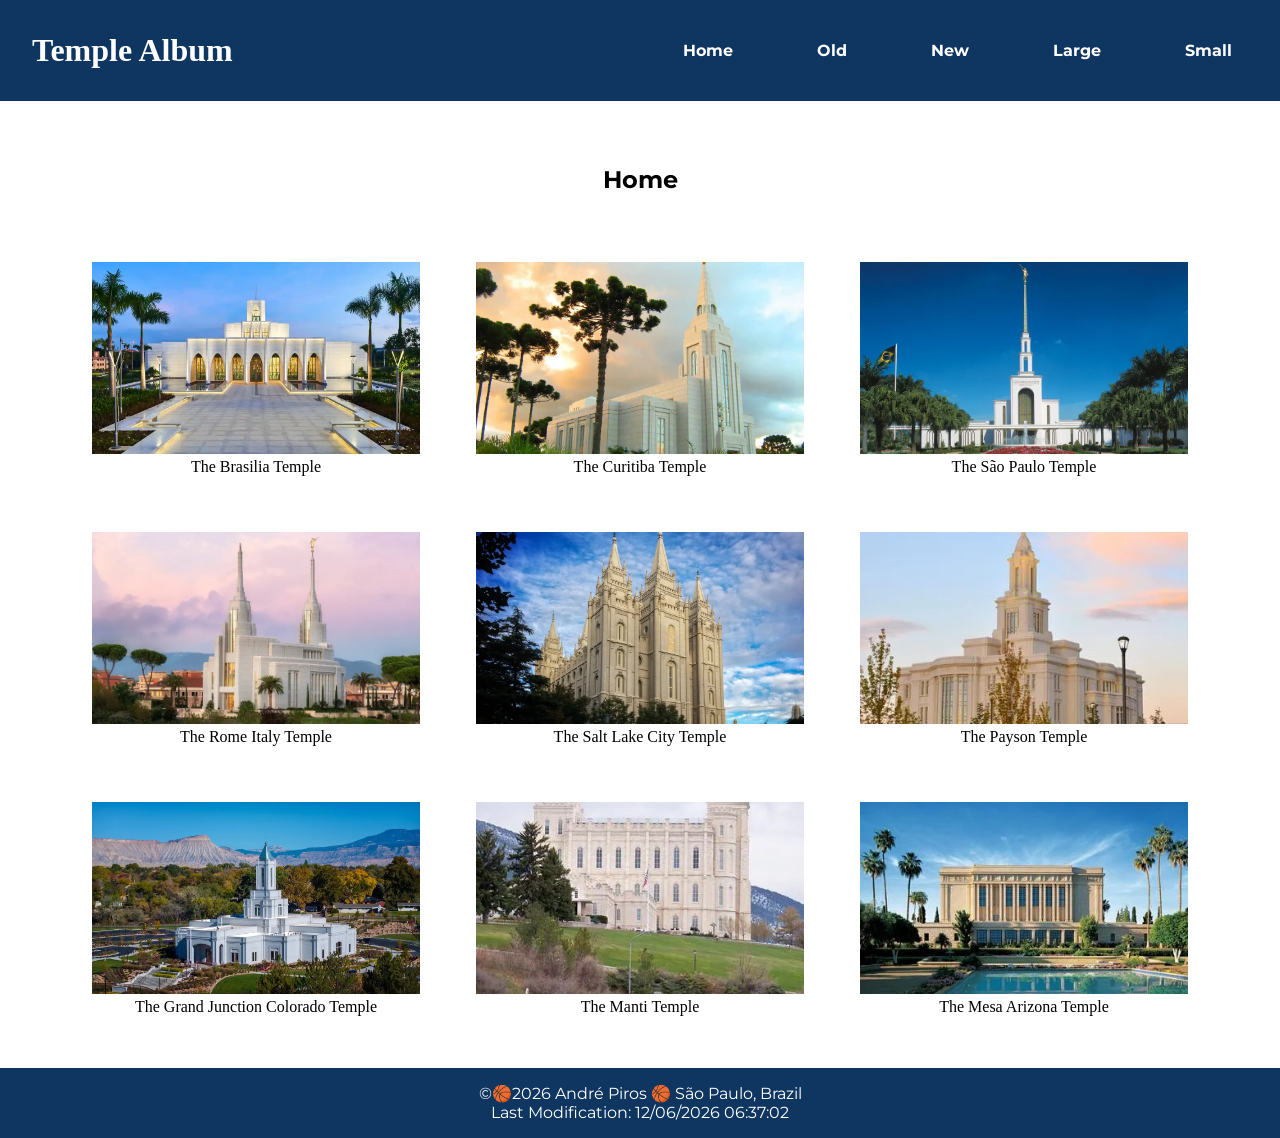
==== filtered-temples.html @ daabcbd3 "created the filtered files" ====
<!DOCTYPE html>
<html lang="en">
<head>
    <meta charset="UTF-8">
    <meta name="viewport" content="width=device-width, initial-scale=1.0">
    <title>WDD 131 | Picture Album</title>
    <meta name="description" content="A collection of images showcasing various temples, including the Curitiba Temple, the São Paulo Temple, and the Rome Italy Temple.">
    <meta name="author" content="Andre Piros">

    <!-- mobile first CSS order -->
    <link rel="stylesheet" href="styles/temples.css">
    <link rel="stylesheet" href="styles/temples-large.css">

    <!-- deferred JS -->
    <script defer src="scripts/temples.js"></script>

    <link rel="preconnect" href="https://fonts.googleapis.com">
    <link rel="preconnect" href="https://fonts.gstatic.com" crossorigin>
    <link rel="stylesheet" 
        href="https://fonts.googleapis.com/css2?family=Montserrat:ital,wght@0,100..900;1,100..900&display=swap" 
        media="print" 
        onload="this.media='all'">
    <noscript>
        <link rel="stylesheet" href="https://fonts.googleapis.com/css2?family=Montserrat:ital,wght@0,100..900;1,100..900&display=swap">
    </noscript>
</head>
<body>
<header>
    <h1>Temple Album</h1>
    <nav>
        <button id="menu"></button>
        <ul class="navigation">
            <li><a href="#" data-filter="home">Home</a></li>
            <li><a href="#" data-filter="old">Old</a></li>
            <li><a href="#" data-filter="new">New</a></li>
            <li><a href="#" data-filter="large">Large</a></li>
            <li><a href="#" data-filter="small">Small</a></li>
        </ul>
    </nav>
</header>
<main>
    <h2 id="gallery-heading">Home</h2>
    <figure class="temple-card">
        <img src="images/temples/brasilia_temple.webp" alt="The Brasilia Temple"
            width="400" height="300" fetchpriority="high">
        <figcaption>The Brasilia Temple</figcaption>
    </figure>
    <figure class="temple-card">
        <img src="images/temples/curitiba_temple.webp" alt="The Curitiba Temple"
            width="400" height="300" loading="lazy">
        <figcaption>The Curitiba Temple</figcaption>
    </figure>
    <figure class="temple-card">
        <img src="images/temples/sp_temple.webp" alt="The São Paulo Temple"
            width="400" height="300" loading="lazy">
        <figcaption>The São Paulo Temple</figcaption>
    </figure>
    <figure class="temple-card">
        <img src="images/temples/rome_temple.webp" alt="The Rome Italy Temple"
            width="400" height="300" loading="lazy">
        <figcaption>The Rome Italy Temple</figcaption>
    </figure>
    <figure class="temple-card">
        <img src="images/temples/salt_lake_temple.webp" alt="The Salt Lake City Temple"
            width="400" height="300" loading="lazy">
        <figcaption>The Salt Lake City Temple</figcaption>
    </figure>
    <figure class="temple-card">
        <img src="images/temples/payson_temple.webp" alt="The Payson Temple"
            width="400" height="300" loading="lazy">
        <figcaption>The Payson Temple</figcaption>
    </figure>
    <figure class="temple-card">
        <img src="images/temples/gj_colorado_temple.webp" alt="The Grand Junction Colorado Temple"
            width="400" height="300" loading="lazy">
        <figcaption>The Grand Junction Colorado Temple</figcaption>
    </figure>
    <figure class="temple-card">
        <img src="images/temples/manti_temple.webp" alt="The Manti Temple"
            width="400" height="300" loading="lazy">
        <figcaption>The Manti Temple</figcaption>
    </figure>
    <figure class="temple-card">
        <img src="images/temples/mesa_ar_temple.webp" alt="The Mesa Arizona Temple"
            width="400" height="300" loading="lazy">
        <figcaption>The Mesa Arizona Temple</figcaption>
    </figure>
</main>
<footer>
    <p>&copy;🏀<span id="currentyear"></span> André Piros 🏀 São Paulo, Brazil</p>
    <p id="lastModified"></p>
</footer>
</body>
</html>
---- styles/temples.css ----
* {
    margin: 0;
    padding: 0;
    box-sizing: border-box;
}
:root {
    --primary-color: #0f3660;
    --text-color: #ffffff;
    --font-text: "Montserrat", sans-serif;
}
header {
    display: flex;
    justify-content: space-between;
    align-items: center;
    padding: 1rem;
    background-color: var(--primary-color);
    color: var(--text-color);
}
header h1 {
    padding: 1rem;
}
#menu {
    font-size: 1.5rem;
    border: 0;
    background: none;
    color: var(--text-color);
    position: fixed;
    top: 1rem;
    right: 1rem;
    cursor: pointer;
}
#menu::before {
    content: "☰";
    padding: 1rem;
}
#menu.open::before {
    content: "X";
    padding: 1rem;    
}
.navigation a {
    display: none;
}
.open a {
    display: block;
}
nav {
    display: flex;
    align-items: center;
}
nav ul {
    font-weight: bold;
    font-family: var(--font-text);
    list-style: none;
}
nav a {
    text-decoration: none;
    color: var(--text-color);
    margin: 0 2rem;
}
nav a:hover {
    color: rgb(22, 182, 22);
    text-decoration: underline;
}
main {
    max-width: 1200px;
    margin: 0 auto;
    display: grid;
    grid-template-columns: 1fr;
    gap: 1rem;
    padding: 2rem;
}
main h2 {
    grid-column: 1 / -1;  
    text-align: center;
    font-family: var(--font-text);
    font-weight: bold;
    color: black;
    padding: 2rem 0;
}
.temple-card {
    background-color: white;
    padding: 20px;
    text-align: center;
    border-radius: 6px;
}
.temple-card img {
    width: 100%;
    height: 12rem;
    object-fit: cover;
}
.temple-card:hover {
    transform: scale(1.02);
    transition: transform 0.3s ease;
}
footer {
    text-align: center;
    font-family: var(--font-text);
    font-weight: 400;
    font-size: 1rem;
    color: var(--text-color);
    background-color: var(--primary-color);
    padding: 1rem 0;
}
---- styles/temples-large.css ----
@media (min-width: 37.5em) {
    nav {
        display: flex;
        align-items: center;
    }
    nav ul {
        display: flex;
        gap: 20px;
    }
    main {
        grid-template-columns: 1fr 1fr 1fr;
    }
    #menu {
        display: none;
    }
    .navigation a {
        display: block;
    }
}
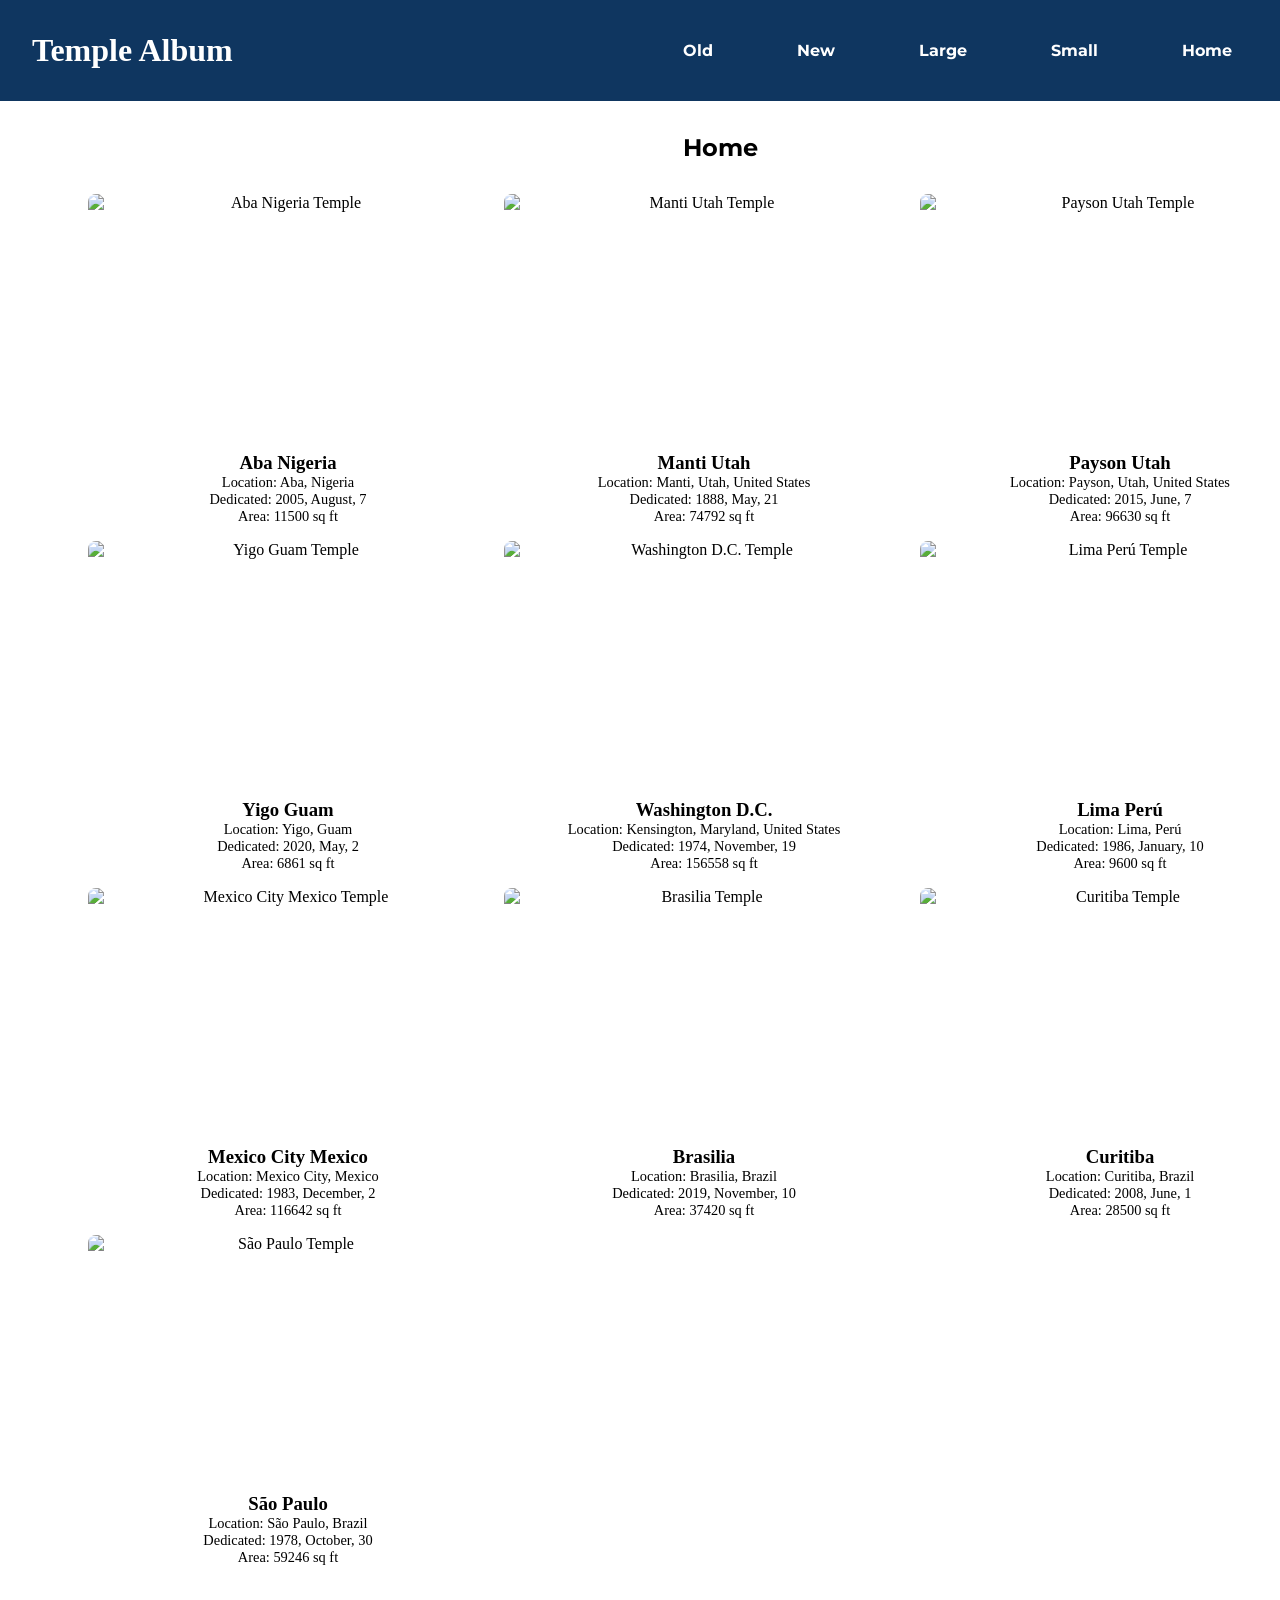
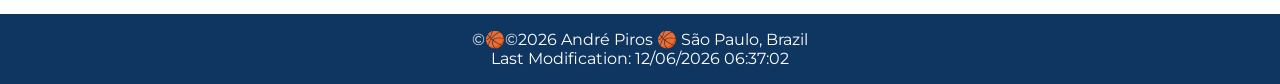
==== commit 0cd21f66: "fixed some mistakes" ====
--- a/filtered-temples.html
+++ b/filtered-temples.html
@@ -7,12 +7,10 @@
     <meta name="description" content="A collection of images showcasing various temples, including the Curitiba Temple, the São Paulo Temple, and the Rome Italy Temple.">
     <meta name="author" content="Andre Piros">
 
-    <!-- mobile first CSS order -->
-    <link rel="stylesheet" href="styles/temples.css">
-    <link rel="stylesheet" href="styles/temples-large.css">
+    <link rel="stylesheet" href="styles/filtered-temples.css">
+    <link rel="stylesheet" href="styles/filtered-temples-large.css">
 
-    <!-- deferred JS -->
-    <script defer src="scripts/temples.js"></script>
+    <script defer src="scripts/filtered-temples.js"></script>
 
     <link rel="preconnect" href="https://fonts.googleapis.com">
     <link rel="preconnect" href="https://fonts.gstatic.com" crossorigin>
@@ -28,63 +26,20 @@
 <header>
     <h1>Temple Album</h1>
     <nav>
-        <button id="menu"></button>
+        <button id="menu" aria-label="Menu"></button>
         <ul class="navigation">
-            <li><a href="#" data-filter="home">Home</a></li>
             <li><a href="#" data-filter="old">Old</a></li>
             <li><a href="#" data-filter="new">New</a></li>
             <li><a href="#" data-filter="large">Large</a></li>
             <li><a href="#" data-filter="small">Small</a></li>
+            <li><a href="#" data-filter="home">Home</a></li>
         </ul>
     </nav>
 </header>
 <main>
     <h2 id="gallery-heading">Home</h2>
-    <figure class="temple-card">
-        <img src="images/temples/brasilia_temple.webp" alt="The Brasilia Temple"
-            width="400" height="300" fetchpriority="high">
-        <figcaption>The Brasilia Temple</figcaption>
-    </figure>
-    <figure class="temple-card">
-        <img src="images/temples/curitiba_temple.webp" alt="The Curitiba Temple"
-            width="400" height="300" loading="lazy">
-        <figcaption>The Curitiba Temple</figcaption>
-    </figure>
-    <figure class="temple-card">
-        <img src="images/temples/sp_temple.webp" alt="The São Paulo Temple"
-            width="400" height="300" loading="lazy">
-        <figcaption>The São Paulo Temple</figcaption>
-    </figure>
-    <figure class="temple-card">
-        <img src="images/temples/rome_temple.webp" alt="The Rome Italy Temple"
-            width="400" height="300" loading="lazy">
-        <figcaption>The Rome Italy Temple</figcaption>
-    </figure>
-    <figure class="temple-card">
-        <img src="images/temples/salt_lake_temple.webp" alt="The Salt Lake City Temple"
-            width="400" height="300" loading="lazy">
-        <figcaption>The Salt Lake City Temple</figcaption>
-    </figure>
-    <figure class="temple-card">
-        <img src="images/temples/payson_temple.webp" alt="The Payson Temple"
-            width="400" height="300" loading="lazy">
-        <figcaption>The Payson Temple</figcaption>
-    </figure>
-    <figure class="temple-card">
-        <img src="images/temples/gj_colorado_temple.webp" alt="The Grand Junction Colorado Temple"
-            width="400" height="300" loading="lazy">
-        <figcaption>The Grand Junction Colorado Temple</figcaption>
-    </figure>
-    <figure class="temple-card">
-        <img src="images/temples/manti_temple.webp" alt="The Manti Temple"
-            width="400" height="300" loading="lazy">
-        <figcaption>The Manti Temple</figcaption>
-    </figure>
-    <figure class="temple-card">
-        <img src="images/temples/mesa_ar_temple.webp" alt="The Mesa Arizona Temple"
-            width="400" height="300" loading="lazy">
-        <figcaption>The Mesa Arizona Temple</figcaption>
-    </figure>
+    <div class = "res-grid">
+    </div>
 </main>
 <footer>
     <p>&copy;🏀<span id="currentyear"></span> André Piros 🏀 São Paulo, Brazil</p>
--- a/styles/filtered-temples.css
+++ b/styles/filtered-temples.css
@@ -0,0 +1,128 @@
+* {
+    margin: 0;
+    padding: 0;
+    box-sizing: border-box;
+}
+:root {
+    --primary-color: #0f3660;
+    --text-color: #ffffff;
+    --font-text: "Montserrat", sans-serif;
+}
+header {
+    display: flex;
+    justify-content: space-between;
+    align-items: center;
+    padding: 1rem;
+    background-color: var(--primary-color);
+    color: var(--text-color);
+}
+header h1 {
+    padding: 1rem;
+}
+#menu {
+    font-size: 1.5rem;
+    border: 0;
+    background: none;
+    color: var(--text-color);
+    position: fixed;
+    top: 1rem;
+    right: 1rem;
+    cursor: pointer;
+}
+#menu::before {
+    content: "☰";
+    padding: 1rem;
+}
+#menu.open::before {
+    content: "X";
+    padding: 1rem;    
+}
+.navigation a {
+    display: none;
+}
+.open a {
+    display: block;
+}
+nav {
+    display: flex;
+    justify-content: space-between;
+    align-items: center;
+}
+nav ul {
+    font-weight: bold;
+    font-family: var(--font-text);
+    list-style: none;
+}
+nav a {
+    text-decoration: none;
+    color: var(--text-color);
+    margin: 0 2rem;
+}
+nav a:hover {
+    color: rgb(22, 182, 22);
+    text-decoration: underline;
+}
+main {
+    max-width: 1200px;
+    margin: 0 auto;
+    display: grid;
+    grid-template-columns: 1fr;
+    gap: 1rem;
+    padding: 2rem;
+}
+
+#gallery-heading {
+    grid-column: 1 / -1;  
+    text-align: center;
+    font-family: var(--font-text);
+    font-weight: bold;
+    color: black;
+    gap: 2rem;
+}
+section {
+    display: flex;
+    flex-direction: column;
+    align-items: center;
+}
+section h3 {
+    margin-top: 0.5rem;
+}
+
+section p {
+    margin: 0;
+    font-size: 0.9rem;
+}
+.res-grid {
+    display: grid;
+    grid-template-columns: repeat(3, 1fr);
+    gap: 1rem;
+    background-color: white;
+    padding: 1rem;
+    text-align: center;
+    border-radius: 1rem;
+}
+.res-grid img {
+    object-fit: cover;
+    border-radius: 0.5rem; 
+}
+.res-grid section:hover {
+    transform: scale(1.02);
+    transition: transform 0.3s ease;
+}
+.card h3, .card p {
+    font-family: var(--font-text);
+    color: black;
+}
+.card h3 {
+    font-weight: bold;
+}
+
+footer {
+    text-align: center;
+    font-family: var(--font-text);
+    font-weight: 400;
+    font-size: 1rem;
+    color: var(--text-color);
+    background-color: var(--primary-color);
+    padding: 1rem 0;
+}
--- a/styles/filtered-temples-large.css
+++ b/styles/filtered-temples-large.css
@@ -0,0 +1,19 @@
+@media (min-width: 37.5em) {
+    nav {
+        display: flex;
+        align-items: center;
+    }
+    nav ul {
+        display: flex;
+        gap: 20px;
+    }
+    main {
+        grid-template-columns: 1fr 1fr 1fr;
+    }
+    #menu {
+        display: none;
+    }
+    .navigation a {
+        display: block;
+    }
+}
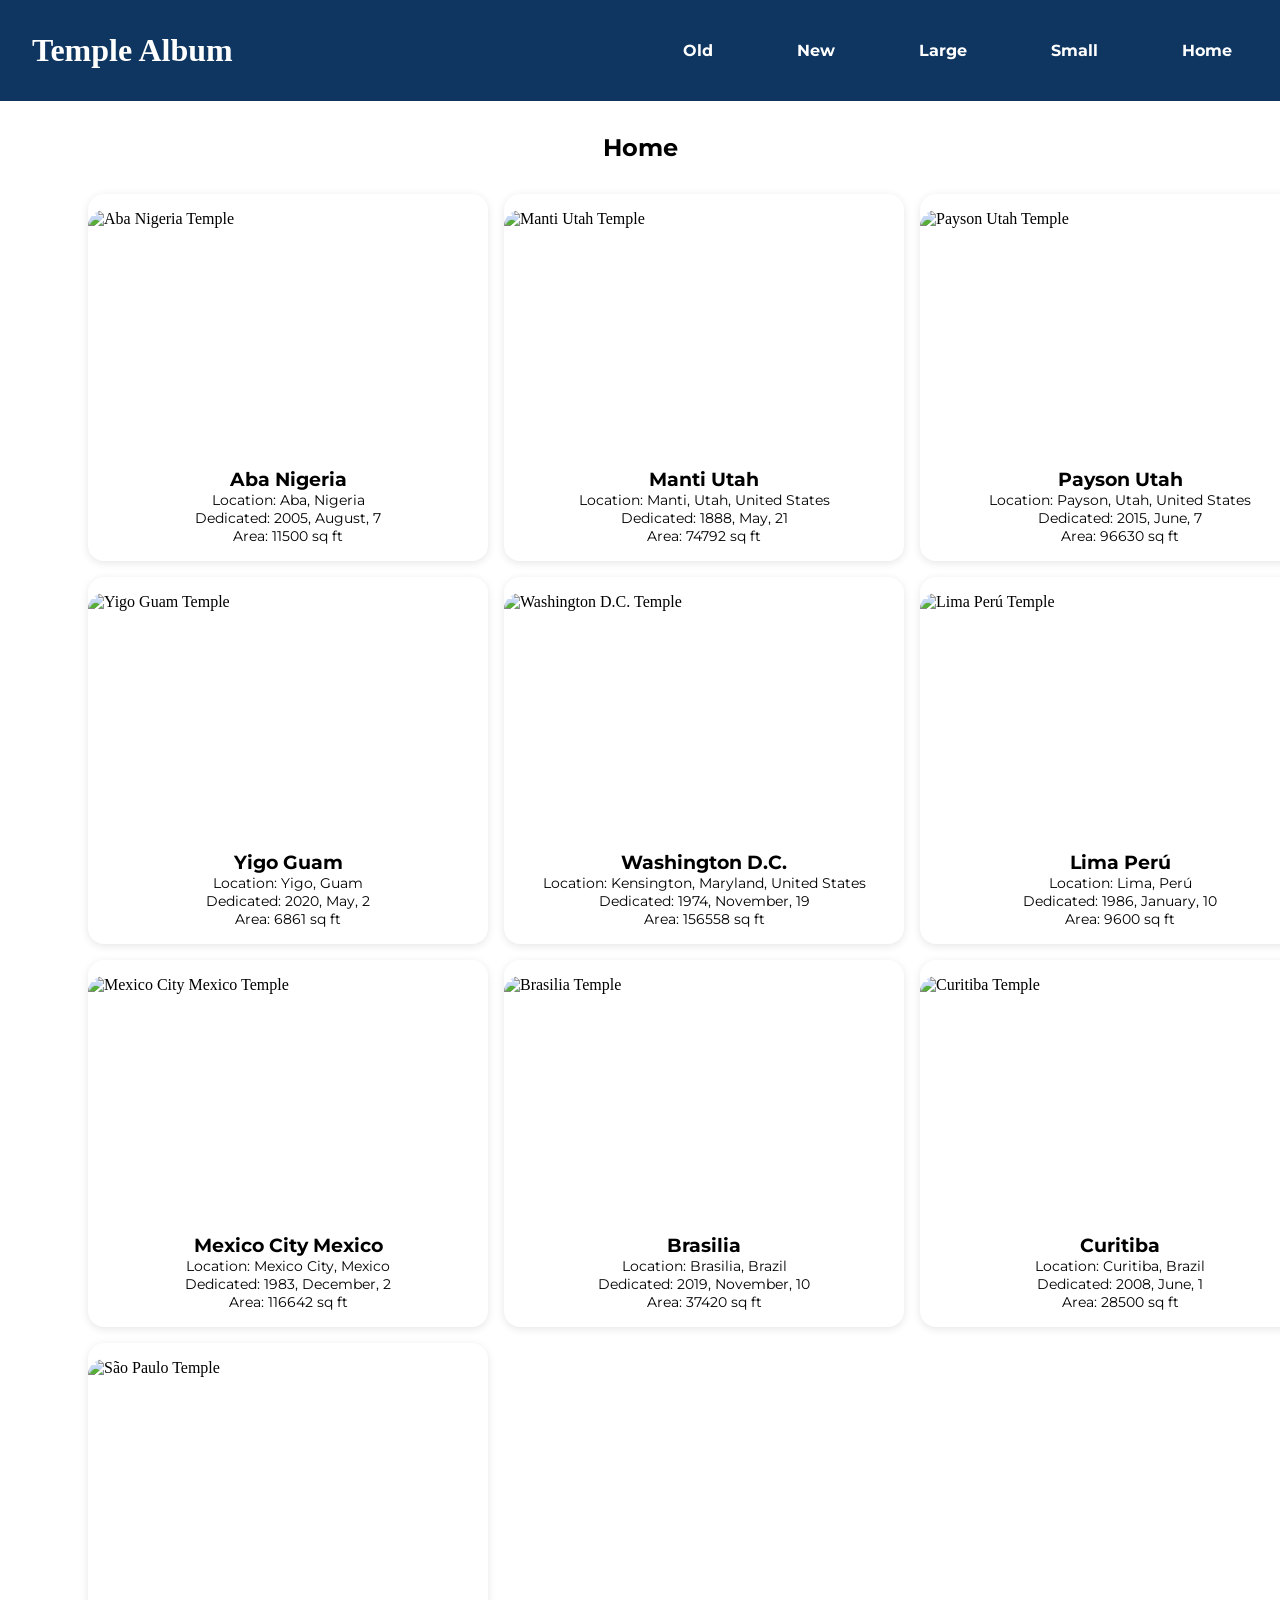
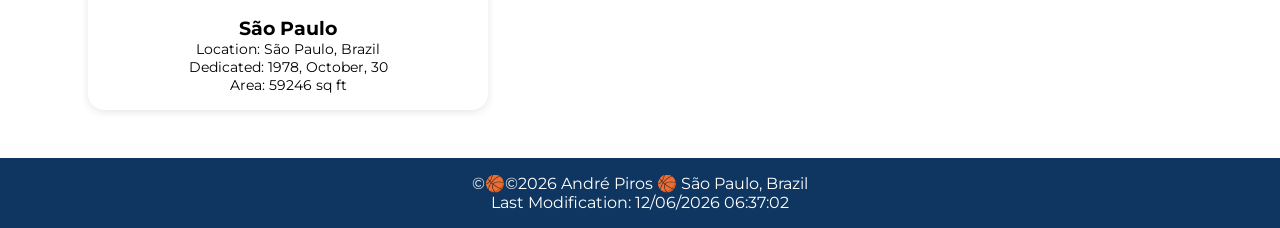
==== commit 80d54d54: "a" ====
--- a/filtered-temples.html
+++ b/filtered-temples.html
@@ -1,5 +1,5 @@
 <!DOCTYPE html>
-<html lang="en">
+<html lang="en-US">
 <head>
     <meta charset="UTF-8">
     <meta name="viewport" content="width=device-width, initial-scale=1.0">
@@ -38,7 +38,7 @@
 </header>
 <main>
     <h2 id="gallery-heading">Home</h2>
-    <div class = "res-grid">
+    <div class="res-grid">
     </div>
 </main>
 <footer>
--- a/styles/filtered-temples.css
+++ b/styles/filtered-temples.css
@@ -15,6 +15,7 @@
     padding: 1rem;
     background-color: var(--primary-color);
     color: var(--text-color);
+    position: relative;
 }
 header h1 {
     padding: 1rem;
@@ -24,25 +25,43 @@
     border: 0;
     background: none;
     color: var(--text-color);
-    position: fixed;
+    position: absolute;
     top: 1rem;
     right: 1rem;
     cursor: pointer;
+    z-index: 1000;
 }
 #menu::before {
     content: "☰";
-    padding: 1rem;
 }
 #menu.open::before {
-    content: "X";
-    padding: 1rem;    
+    content: "✖";
 }
+
+.navigation {
+    display: none;
+    flex-direction: column;
+    width: 100%;
+    background-color: var(--primary-color);
+    position: absolute;
+    top: 100%;
+    left: 0;
+}
+
+.navigation.open {
+    display: flex;
+}
+
+.navigation li {
+    text-align: center;
+    padding: 0.75rem 0;
+}
+
 .navigation a {
-    display: none;
+    display: block;
+    color: var(--text-color);
 }
-.open a {
-    display: block;
-}
+
 nav {
     display: flex;
     justify-content: space-between;
@@ -62,6 +81,7 @@
     color: rgb(22, 182, 22);
     text-decoration: underline;
 }
+
 main {
     max-width: 1200px;
     margin: 0 auto;
@@ -77,44 +97,49 @@
     font-family: var(--font-text);
     font-weight: bold;
     color: black;
-    gap: 2rem;
+    margin-bottom: 1rem;
 }
-section {
+
+.res-grid {
+    display: grid;
+    grid-template-columns: repeat(auto-fit, minmax(250px, 1fr));
+    gap: 1rem;
+    padding: 1rem;
+    border-radius: 1rem;
+    justify-items: center;
+}
+
+.res-grid section {
     display: flex;
     flex-direction: column;
     align-items: center;
-}
-section h3 {
-    margin-top: 0.5rem;
+    border-radius: 1rem;
+    background-color: white;
+    box-shadow: 0 2px 8px rgba(0,0,0,0.1);
+    padding: 1rem;
+    max-width: 400px;
+    width: 100%;
 }
 
-section p {
-    margin: 0;
-    font-size: 0.9rem;
-}
-.res-grid {
-    display: grid;
-    grid-template-columns: repeat(3, 1fr);
-    gap: 1rem;
-    background-color: white;
-    padding: 1rem;
-    text-align: center;
-    border-radius: 1rem;
-}
-.res-grid img {
-    object-fit: cover;
-    border-radius: 0.5rem; 
-}
 .res-grid section:hover {
     transform: scale(1.02);
     transition: transform 0.3s ease;
 }
-.card h3, .card p {
+
+.res-grid img {
+    object-fit: cover;
+    border-radius: 1rem;
+}
+
+.res-grid h3 {
+    margin-top: 0.5rem;
     font-family: var(--font-text);
-    color: black;
 }
-.card h3 {
-    font-weight: bold;
+
+.res-grid p {
+    margin: 0;
+    font-size: 0.9rem;
+    font-family: var(--font-text);
 }
 
 footer {
--- a/styles/filtered-temples-large.css
+++ b/styles/filtered-temples-large.css
@@ -7,8 +7,22 @@
         display: flex;
         gap: 20px;
     }
+    .navigation {
+        display: flex;
+        flex-direction: row;
+        position: static;
+        width: auto;
+    }
+    .res-grid {
+        display: grid;
+        grid-template-columns: repeat(3, 1fr);
+        gap: 1rem;
+        background-color: white;
+        padding: 1rem;
+    }
+
     main {
-        grid-template-columns: 1fr 1fr 1fr;
+        display: block;
     }
     #menu {
         display: none;
